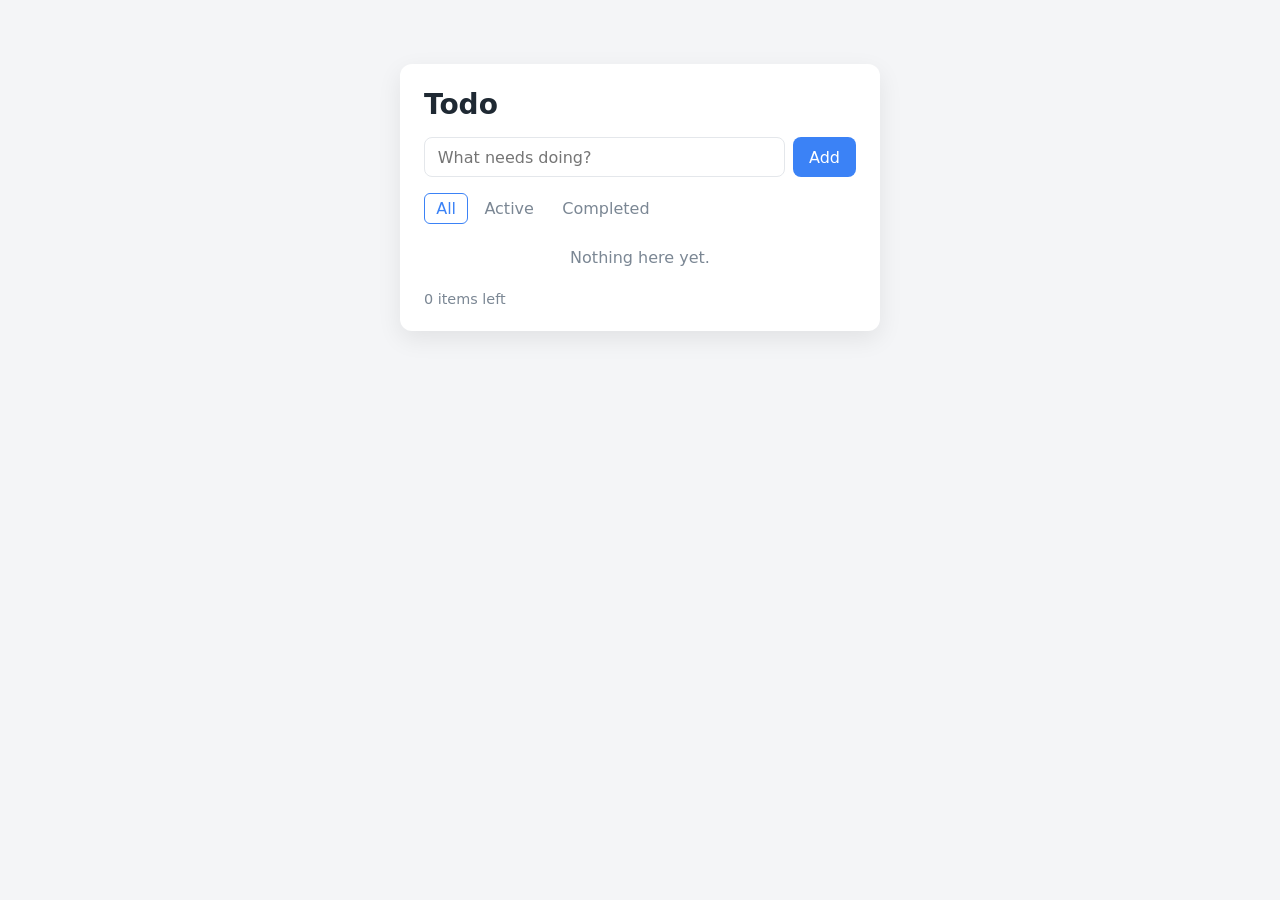
==== index.html @ 520bb6d8 "Add small todo app (GLO-13) Plain HTML/CSS/JS todo app with add, toggle, edit, delete, filters, clea" ====
<!DOCTYPE html>
<html lang="en">
<head>
  <meta charset="UTF-8" />
  <meta name="viewport" content="width=device-width, initial-scale=1.0" />
  <title>Todo</title>
  <link rel="stylesheet" href="style.css" />
</head>
<body>
  <main class="app">
    <h1>Todo</h1>

    <form id="todo-form" class="todo-form" autocomplete="off">
      <label for="todo-input" class="visually-hidden">New todo</label>
      <input id="todo-input" type="text" placeholder="What needs doing?" maxlength="200" required />
      <button type="submit">Add</button>
    </form>

    <div class="filters" role="group" aria-label="Filter todos">
      <button type="button" data-filter="all" class="active" aria-pressed="true">All</button>
      <button type="button" data-filter="active" aria-pressed="false">Active</button>
      <button type="button" data-filter="completed" aria-pressed="false">Completed</button>
    </div>

    <ul id="todo-list" class="todo-list"></ul>

    <p id="empty" class="empty">Nothing here yet.</p>

    <footer class="footer">
      <span id="count">0 items left</span>
      <button type="button" id="clear-completed">Clear completed</button>
    </footer>
  </main>

  <script src="app.js"></script>
</body>
</html>
---- style.css ----
*,
*::before,
*::after {
  box-sizing: border-box;
}

:root {
  --bg: #f4f5f7;
  --card: #ffffff;
  --text: #1f2933;
  --muted: #7b8794;
  --accent: #3b82f6;
  --border: #e4e7eb;
  --danger: #ef4444;
}

body {
  margin: 0;
  min-height: 100vh;
  font-family: system-ui, -apple-system, "Segoe UI", Roboto, sans-serif;
  background: var(--bg);
  color: var(--text);
  display: flex;
  justify-content: center;
  align-items: flex-start;
  padding: 4rem 1rem;
}

.app {
  width: 100%;
  max-width: 480px;
  background: var(--card);
  border-radius: 12px;
  box-shadow: 0 8px 24px rgba(0, 0, 0, 0.08);
  padding: 1.5rem;
}

h1 {
  margin: 0 0 1rem;
  font-size: 1.75rem;
}

button {
  font: inherit;
  cursor: pointer;
}

.todo-form {
  display: flex;
  gap: 0.5rem;
  margin-bottom: 1rem;
}

.todo-form input {
  flex: 1;
  padding: 0.6rem 0.8rem;
  font: inherit;
  border: 1px solid var(--border);
  border-radius: 8px;
}

.todo-form input:focus {
  outline: 2px solid var(--accent);
  outline-offset: -1px;
}

.todo-form button {
  padding: 0.6rem 1rem;
  border: none;
  border-radius: 8px;
  background: var(--accent);
  color: #fff;
}

.filters {
  display: flex;
  gap: 0.25rem;
  margin-bottom: 0.75rem;
}

.filters button {
  padding: 0.3rem 0.7rem;
  border: 1px solid transparent;
  border-radius: 6px;
  background: none;
  color: var(--muted);
}

.filters button.active {
  border-color: var(--accent);
  color: var(--accent);
}

.todo-list {
  list-style: none;
  margin: 0;
  padding: 0;
}

.todo-item {
  display: flex;
  align-items: center;
  gap: 0.75rem;
  padding: 0.6rem 0.25rem;
  border-bottom: 1px solid var(--border);
}

.todo-item input[type="checkbox"] {
  width: 1.1rem;
  height: 1.1rem;
  accent-color: var(--accent);
}

.todo-item .text {
  flex: 1;
  word-break: break-word;
}

.todo-item.completed .text {
  color: var(--muted);
  text-decoration: line-through;
}

.todo-item .edit {
  flex: 1;
  font: inherit;
  padding: 0.2rem 0.4rem;
  border: 1px solid var(--accent);
  border-radius: 4px;
}

.todo-item .delete {
  border: none;
  background: none;
  color: var(--muted);
  font-size: 1.2rem;
  line-height: 1;
  opacity: 0;
  transition: opacity 0.15s;
}

.todo-item:hover .delete,
.todo-item .delete:focus {
  opacity: 1;
}

.todo-item .delete:hover {
  color: var(--danger);
}

.empty {
  text-align: center;
  color: var(--muted);
  margin: 1.5rem 0;
}

.footer {
  display: flex;
  justify-content: space-between;
  align-items: center;
  margin-top: 1rem;
  font-size: 0.9rem;
  color: var(--muted);
}

.footer button {
  border: none;
  background: none;
  color: var(--muted);
}

.footer button:hover {
  color: var(--danger);
}

.visually-hidden {
  position: absolute;
  width: 1px;
  height: 1px;
  overflow: hidden;
  clip: rect(0 0 0 0);
  white-space: nowrap;
}

[hidden] {
  display: none !important;
}
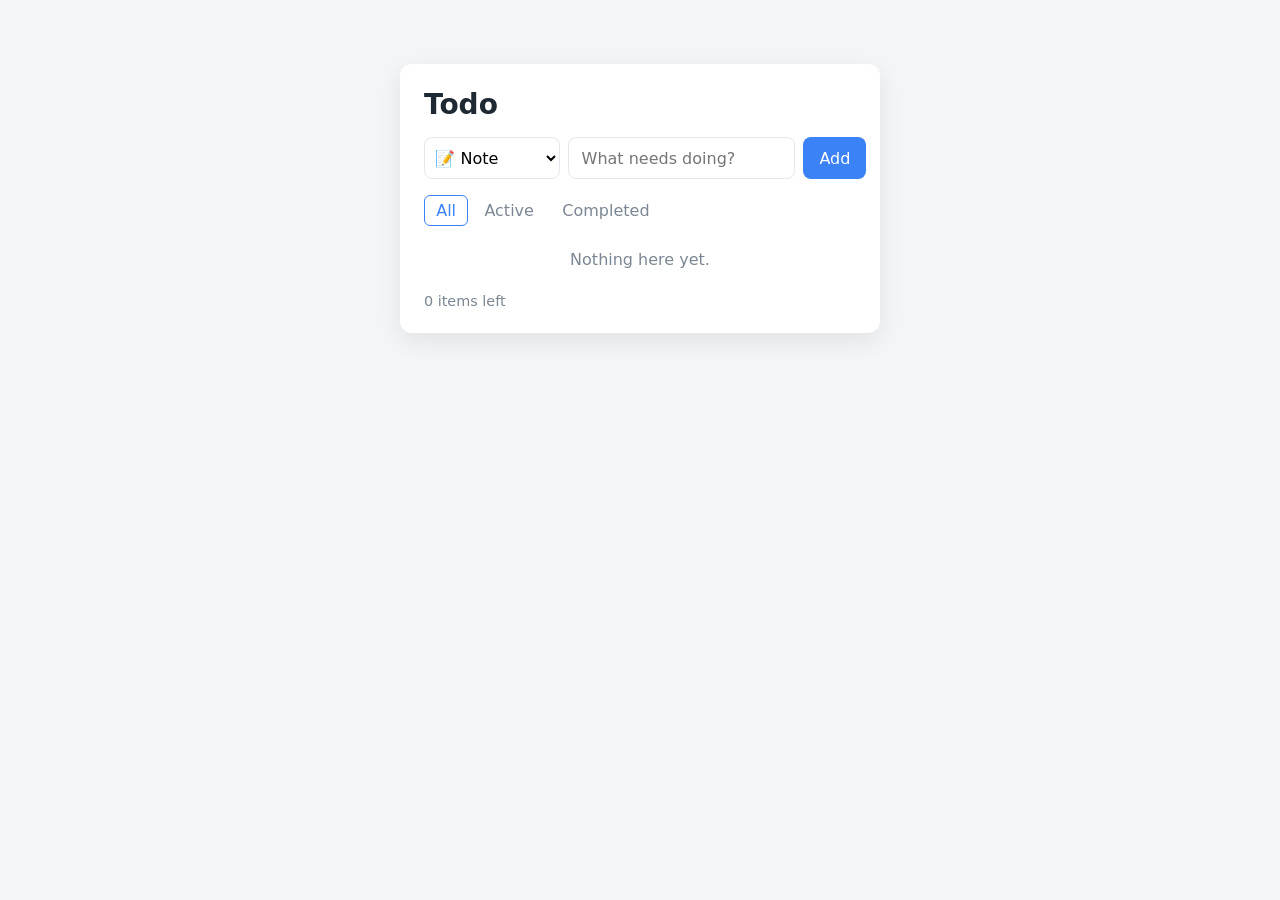
==== commit 1a290572: "Add icon picker to the add-todo form (GLO-39) A labelled <select> next to the todo input lets you pi" ====
--- a/index.html
+++ b/index.html
@@ -11,6 +11,15 @@
     <h1>Todo</h1>
 
     <form id="todo-form" class="todo-form" autocomplete="off">
+      <label for="todo-icon" class="visually-hidden">Icon</label>
+      <select id="todo-icon" class="icon-select">
+        <option value="📝" selected>📝 Note</option>
+        <option value="🛒">🛒 Shopping</option>
+        <option value="💼">💼 Work</option>
+        <option value="🏠">🏠 Home</option>
+        <option value="💪">💪 Health</option>
+        <option value="📞">📞 Call</option>
+      </select>
       <label for="todo-input" class="visually-hidden">New todo</label>
       <input id="todo-input" type="text" placeholder="What needs doing?" maxlength="200" required />
       <button type="submit">Add</button>
--- a/style.css
+++ b/style.css
@@ -59,6 +59,15 @@
   border-radius: 8px;
 }
 
+.todo-form .icon-select {
+  padding: 0.6rem 0.4rem;
+  font: inherit;
+  border: 1px solid var(--border);
+  border-radius: 8px;
+  background: var(--card);
+}
+
+.todo-form .icon-select:focus,
 .todo-form input:focus {
   outline: 2px solid var(--accent);
   outline-offset: -1px;
@@ -129,22 +138,25 @@
   border-radius: 4px;
 }
 
+.todo-item .mark-done,
 .todo-item .delete {
-  border: none;
+  padding: 0.25rem 0.6rem;
+  border: 1px solid var(--border);
+  border-radius: 6px;
   background: none;
+  font-size: 0.85rem;
   color: var(--muted);
-  font-size: 1.2rem;
-  line-height: 1;
-  opacity: 0;
-  transition: opacity 0.15s;
 }
 
-.todo-item:hover .delete,
-.todo-item .delete:focus {
-  opacity: 1;
+.todo-item .mark-done:hover,
+.todo-item .mark-done:focus-visible {
+  border-color: var(--accent);
+  color: var(--accent);
 }
 
-.todo-item .delete:hover {
+.todo-item .delete:hover,
+.todo-item .delete:focus-visible {
+  border-color: var(--danger);
   color: var(--danger);
 }
 
